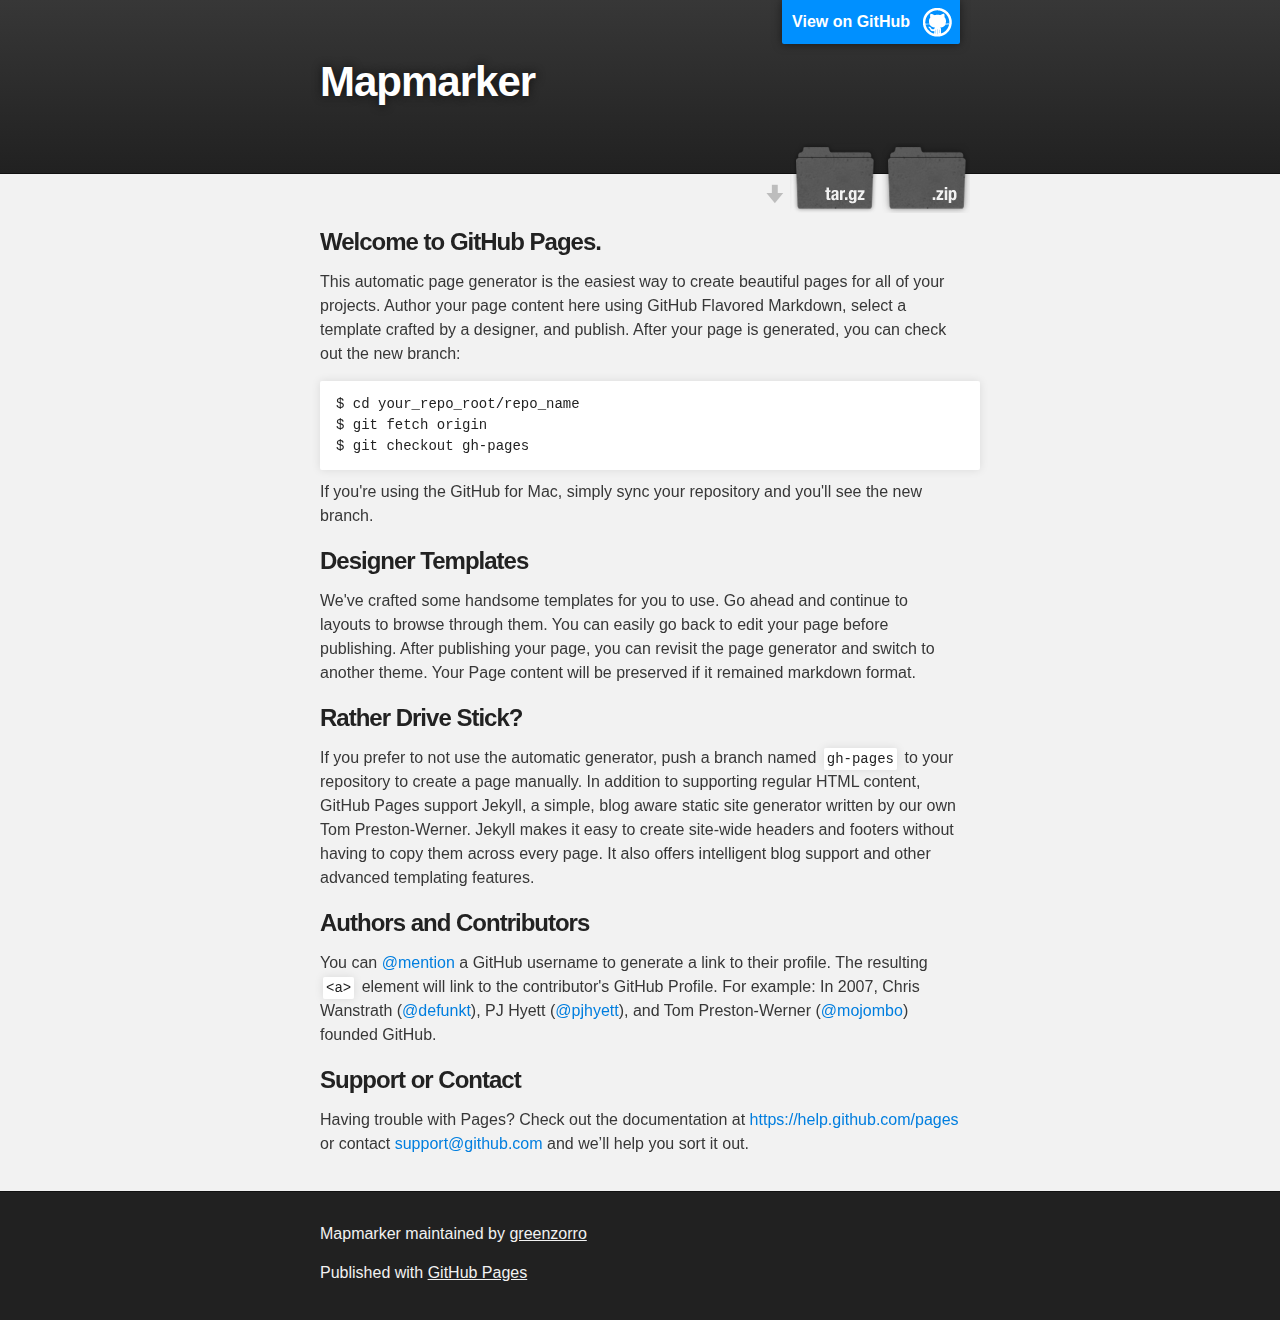
==== index.html @ 73bffee4 "Create gh-pages branch via GitHub" ====
<!DOCTYPE html>
<html>

  <head>
    <meta charset='utf-8'>
    <meta http-equiv="X-UA-Compatible" content="chrome=1">
    <meta name="description" content="Mapmarker : ">

    <link rel="stylesheet" type="text/css" media="screen" href="stylesheets/stylesheet.css">

    <title>Mapmarker</title>
  </head>

  <body>

    <!-- HEADER -->
    <div id="header_wrap" class="outer">
        <header class="inner">
          <a id="forkme_banner" href="https://github.com/greenzorro/mapMarker">View on GitHub</a>

          <h1 id="project_title">Mapmarker</h1>
          <h2 id="project_tagline"></h2>

            <section id="downloads">
              <a class="zip_download_link" href="https://github.com/greenzorro/mapMarker/zipball/master">Download this project as a .zip file</a>
              <a class="tar_download_link" href="https://github.com/greenzorro/mapMarker/tarball/master">Download this project as a tar.gz file</a>
            </section>
        </header>
    </div>

    <!-- MAIN CONTENT -->
    <div id="main_content_wrap" class="outer">
      <section id="main_content" class="inner">
        <h3>
<a id="welcome-to-github-pages" class="anchor" href="#welcome-to-github-pages" aria-hidden="true"><span class="octicon octicon-link"></span></a>Welcome to GitHub Pages.</h3>

<p>This automatic page generator is the easiest way to create beautiful pages for all of your projects. Author your page content here using GitHub Flavored Markdown, select a template crafted by a designer, and publish. After your page is generated, you can check out the new branch:</p>

<pre><code>$ cd your_repo_root/repo_name
$ git fetch origin
$ git checkout gh-pages
</code></pre>

<p>If you're using the GitHub for Mac, simply sync your repository and you'll see the new branch.</p>

<h3>
<a id="designer-templates" class="anchor" href="#designer-templates" aria-hidden="true"><span class="octicon octicon-link"></span></a>Designer Templates</h3>

<p>We've crafted some handsome templates for you to use. Go ahead and continue to layouts to browse through them. You can easily go back to edit your page before publishing. After publishing your page, you can revisit the page generator and switch to another theme. Your Page content will be preserved if it remained markdown format.</p>

<h3>
<a id="rather-drive-stick" class="anchor" href="#rather-drive-stick" aria-hidden="true"><span class="octicon octicon-link"></span></a>Rather Drive Stick?</h3>

<p>If you prefer to not use the automatic generator, push a branch named <code>gh-pages</code> to your repository to create a page manually. In addition to supporting regular HTML content, GitHub Pages support Jekyll, a simple, blog aware static site generator written by our own Tom Preston-Werner. Jekyll makes it easy to create site-wide headers and footers without having to copy them across every page. It also offers intelligent blog support and other advanced templating features.</p>

<h3>
<a id="authors-and-contributors" class="anchor" href="#authors-and-contributors" aria-hidden="true"><span class="octicon octicon-link"></span></a>Authors and Contributors</h3>

<p>You can <a href="https://github.com/blog/821" class="user-mention">@mention</a> a GitHub username to generate a link to their profile. The resulting <code>&lt;a&gt;</code> element will link to the contributor's GitHub Profile. For example: In 2007, Chris Wanstrath (<a href="https://github.com/defunkt" class="user-mention">@defunkt</a>), PJ Hyett (<a href="https://github.com/pjhyett" class="user-mention">@pjhyett</a>), and Tom Preston-Werner (<a href="https://github.com/mojombo" class="user-mention">@mojombo</a>) founded GitHub.</p>

<h3>
<a id="support-or-contact" class="anchor" href="#support-or-contact" aria-hidden="true"><span class="octicon octicon-link"></span></a>Support or Contact</h3>

<p>Having trouble with Pages? Check out the documentation at <a href="https://help.github.com/pages">https://help.github.com/pages</a> or contact <a href="mailto:support@github.com">support@github.com</a> and we’ll help you sort it out.</p>
      </section>
    </div>

    <!-- FOOTER  -->
    <div id="footer_wrap" class="outer">
      <footer class="inner">
        <p class="copyright">Mapmarker maintained by <a href="https://github.com/greenzorro">greenzorro</a></p>
        <p>Published with <a href="http://pages.github.com">GitHub Pages</a></p>
      </footer>
    </div>

    

  </body>
</html>
---- stylesheets/stylesheet.css ----
/*******************************************************************************
Slate Theme for GitHub Pages
by Jason Costello, @jsncostello
*******************************************************************************/

@import url(pygment_trac.css);

/*******************************************************************************
MeyerWeb Reset
*******************************************************************************/

html, body, div, span, applet, object, iframe,
h1, h2, h3, h4, h5, h6, p, blockquote, pre,
a, abbr, acronym, address, big, cite, code,
del, dfn, em, img, ins, kbd, q, s, samp,
small, strike, strong, sub, sup, tt, var,
b, u, i, center,
dl, dt, dd, ol, ul, li,
fieldset, form, label, legend,
table, caption, tbody, tfoot, thead, tr, th, td,
article, aside, canvas, details, embed,
figure, figcaption, footer, header, hgroup,
menu, nav, output, ruby, section, summary,
time, mark, audio, video {
  margin: 0;
  padding: 0;
  border: 0;
  font: inherit;
  vertical-align: baseline;
}

/* HTML5 display-role reset for older browsers */
article, aside, details, figcaption, figure,
footer, header, hgroup, menu, nav, section {
  display: block;
}

ol, ul {
  list-style: none;
}

table {
  border-collapse: collapse;
  border-spacing: 0;
}

/*******************************************************************************
Theme Styles
*******************************************************************************/

body {
  box-sizing: border-box;
  color:#373737;
  background: #212121;
  font-size: 16px;
  font-family: 'Myriad Pro', Calibri, Helvetica, Arial, sans-serif;
  line-height: 1.5;
  -webkit-font-smoothing: antialiased;
}

h1, h2, h3, h4, h5, h6 {
  margin: 10px 0;
  font-weight: 700;
  color:#222222;
  font-family: 'Lucida Grande', 'Calibri', Helvetica, Arial, sans-serif;
  letter-spacing: -1px;
}

h1 {
  font-size: 36px;
  font-weight: 700;
}

h2 {
  padding-bottom: 10px;
  font-size: 32px;
  background: url('../images/bg_hr.png') repeat-x bottom;
}

h3 {
  font-size: 24px;
}

h4 {
  font-size: 21px;
}

h5 {
  font-size: 18px;
}

h6 {
  font-size: 16px;
}

p {
  margin: 10px 0 15px 0;
}

footer p {
  color: #f2f2f2;
}

a {
  text-decoration: none;
  color: #007edf;
  text-shadow: none;

  transition: color 0.5s ease;
  transition: text-shadow 0.5s ease;
  -webkit-transition: color 0.5s ease;
  -webkit-transition: text-shadow 0.5s ease;
  -moz-transition: color 0.5s ease;
  -moz-transition: text-shadow 0.5s ease;
  -o-transition: color 0.5s ease;
  -o-transition: text-shadow 0.5s ease;
  -ms-transition: color 0.5s ease;
  -ms-transition: text-shadow 0.5s ease;
}

a:hover, a:focus {text-decoration: underline;}

footer a {
  color: #F2F2F2;
  text-decoration: underline;
}

em {
  font-style: italic;
}

strong {
  font-weight: bold;
}

img {
  position: relative;
  margin: 0 auto;
  max-width: 739px;
  padding: 5px;
  margin: 10px 0 10px 0;
  border: 1px solid #ebebeb;

  box-shadow: 0 0 5px #ebebeb;
  -webkit-box-shadow: 0 0 5px #ebebeb;
  -moz-box-shadow: 0 0 5px #ebebeb;
  -o-box-shadow: 0 0 5px #ebebeb;
  -ms-box-shadow: 0 0 5px #ebebeb;
}

p img {
  display: inline;
  margin: 0;
  padding: 0;
  vertical-align: middle;
  text-align: center;
  border: none;
}

pre, code {
  width: 100%;
  color: #222;
  background-color: #fff;

  font-family: Monaco, "Bitstream Vera Sans Mono", "Lucida Console", Terminal, monospace;
  font-size: 14px;

  border-radius: 2px;
  -moz-border-radius: 2px;
  -webkit-border-radius: 2px;
}

pre {
  width: 100%;
  padding: 10px;
  box-shadow: 0 0 10px rgba(0,0,0,.1);
  overflow: auto;
}

code {
  padding: 3px;
  margin: 0 3px;
  box-shadow: 0 0 10px rgba(0,0,0,.1);
}

pre code {
  display: block;
  box-shadow: none;
}

blockquote {
  color: #666;
  margin-bottom: 20px;
  padding: 0 0 0 20px;
  border-left: 3px solid #bbb;
}


ul, ol, dl {
  margin-bottom: 15px
}

ul {
  list-style-position: inside;
  list-style: disc;
  padding-left: 20px;
}

ol {
  list-style-position: inside;
  list-style: decimal;
  padding-left: 20px;
}

dl dt {
  font-weight: bold;
}

dl dd {
  padding-left: 20px;
  font-style: italic;
}

dl p {
  padding-left: 20px;
  font-style: italic;
}

hr {
  height: 1px;
  margin-bottom: 5px;
  border: none;
  background: url('../images/bg_hr.png') repeat-x center;
}

table {
  border: 1px solid #373737;
  margin-bottom: 20px;
  text-align: left;
 }

th {
  font-family: 'Lucida Grande', 'Helvetica Neue', Helvetica, Arial, sans-serif;
  padding: 10px;
  background: #373737;
  color: #fff;
 }

td {
  padding: 10px;
  border: 1px solid #373737;
 }

form {
  background: #f2f2f2;
  padding: 20px;
}

/*******************************************************************************
Full-Width Styles
*******************************************************************************/

.outer {
  width: 100%;
}

.inner {
  position: relative;
  max-width: 640px;
  padding: 20px 10px;
  margin: 0 auto;
}

#forkme_banner {
  display: block;
  position: absolute;
  top:0;
  right: 10px;
  z-index: 10;
  padding: 10px 50px 10px 10px;
  color: #fff;
  background: url('../images/blacktocat.png') #0090ff no-repeat 95% 50%;
  font-weight: 700;
  box-shadow: 0 0 10px rgba(0,0,0,.5);
  border-bottom-left-radius: 2px;
  border-bottom-right-radius: 2px;
}

#header_wrap {
  background: #212121;
  background: -moz-linear-gradient(top, #373737, #212121);
  background: -webkit-linear-gradient(top, #373737, #212121);
  background: -ms-linear-gradient(top, #373737, #212121);
  background: -o-linear-gradient(top, #373737, #212121);
  background: linear-gradient(top, #373737, #212121);
}

#header_wrap .inner {
  padding: 50px 10px 30px 10px;
}

#project_title {
  margin: 0;
  color: #fff;
  font-size: 42px;
  font-weight: 700;
  text-shadow: #111 0px 0px 10px;
}

#project_tagline {
  color: #fff;
  font-size: 24px;
  font-weight: 300;
  background: none;
  text-shadow: #111 0px 0px 10px;
}

#downloads {
  position: absolute;
  width: 210px;
  z-index: 10;
  bottom: -40px;
  right: 0;
  height: 70px;
  background: url('../images/icon_download.png') no-repeat 0% 90%;
}

.zip_download_link {
  display: block;
  float: right;
  width: 90px;
  height:70px;
  text-indent: -5000px;
  overflow: hidden;
  background: url(../images/sprite_download.png) no-repeat bottom left;
}

.tar_download_link {
  display: block;
  float: right;
  width: 90px;
  height:70px;
  text-indent: -5000px;
  overflow: hidden;
  background: url(../images/sprite_download.png) no-repeat bottom right;
  margin-left: 10px;
}

.zip_download_link:hover {
  background: url(../images/sprite_download.png) no-repeat top left;
}

.tar_download_link:hover {
  background: url(../images/sprite_download.png) no-repeat top right;
}

#main_content_wrap {
  background: #f2f2f2;
  border-top: 1px solid #111;
  border-bottom: 1px solid #111;
}

#main_content {
  padding-top: 40px;
}

#footer_wrap {
  background: #212121;
}



/*******************************************************************************
Small Device Styles
*******************************************************************************/

@media screen and (max-width: 480px) {
  body {
    font-size:14px;
  }

  #downloads {
    display: none;
  }

  .inner {
    min-width: 320px;
    max-width: 480px;
  }

  #project_title {
  font-size: 32px;
  }

  h1 {
    font-size: 28px;
  }

  h2 {
    font-size: 24px;
  }

  h3 {
    font-size: 21px;
  }

  h4 {
    font-size: 18px;
  }

  h5 {
    font-size: 14px;
  }

  h6 {
    font-size: 12px;
  }

  code, pre {
    min-width: 320px;
    max-width: 480px;
    font-size: 11px;
  }

}
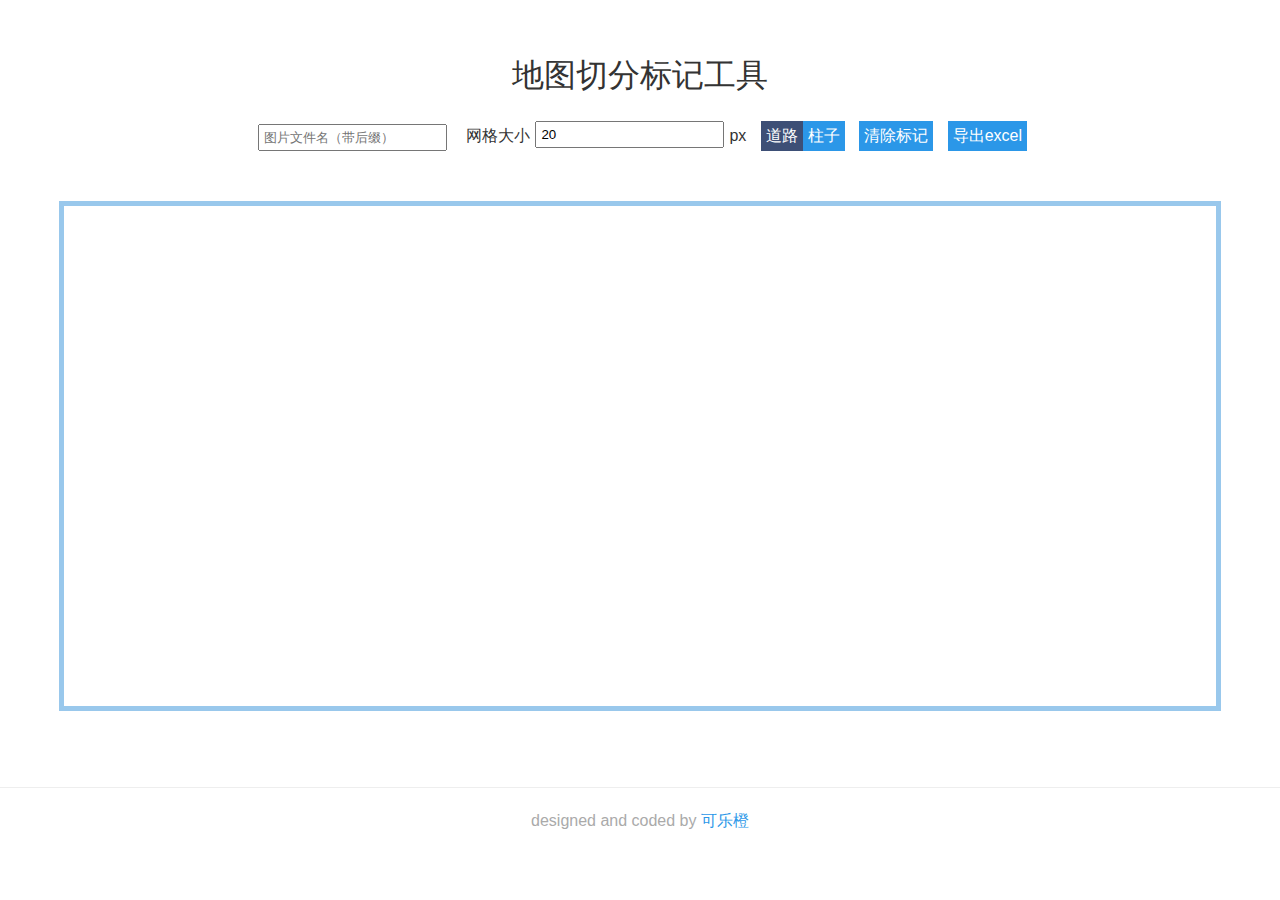
==== commit 601934d3: "creat" ====
--- a/index.html
+++ b/index.html
@@ -1,79 +1,52 @@
 <!DOCTYPE html>
 <html>
+<head>
+<meta charset="utf-8" />
+<title>地图切分标记</title>
+<link href="assets/global.css" rel="stylesheet" type="text/css" />
+<link href="assets/style.css" rel="stylesheet" type="text/css" />
+</head>
 
-  <head>
-    <meta charset='utf-8'>
-    <meta http-equiv="X-UA-Compatible" content="chrome=1">
-    <meta name="description" content="Mapmarker : ">
+<body>
 
-    <link rel="stylesheet" type="text/css" media="screen" href="stylesheets/stylesheet.css">
+<div class="header">
+    <h1 class="title">地图切分标记工具</h1>
+</div>
 
-    <title>Mapmarker</title>
-  </head>
+<div class="container">
+    <div class="settings">
+        <div class="group clearfix">
+            <input id="file" type="text" placeholder="图片文件名（带后缀）" />
+        </div>
+        <div class="group clearfix">
+            <label>网格大小</label>
+            <input id="grid_size" type="number" value="20" />
+            <span>px</span>
+        </div>
+        <div class="marker_select group clearfix">
+            <a id="mark_road" class="current" href="javascript:;">道路</a>
+            <a id="mark_pillar" href="javascript:;">柱子</a>
+        </div>
+        <div class="group clearfix">
+            <a id="clear_grid" href="javascript:;">清除标记</a>
+        </div>
+        <div class="group clearfix">
+            <a id="export_matrix" href="javascript:;">导出excel</a>
+        </div>
+    </div>
+    <div class="workspace">
+        <div id="map_wrap"></div>
+        <div id="grid" class="clearfix"></div>
+    </div>
+    <img class="hidden_img" src="" />
+    <table id="output" class="output"><tbody></tbody></table>
+</div>
 
-  <body>
+<div class="footer">
+    <p class="copyright">designed and coded by <a href="http://colachan.com/" target="blank">可乐橙</a></p>
+</div>
 
-    <!-- HEADER -->
-    <div id="header_wrap" class="outer">
-        <header class="inner">
-          <a id="forkme_banner" href="https://github.com/greenzorro/mapMarker">View on GitHub</a>
-
-          <h1 id="project_title">Mapmarker</h1>
-          <h2 id="project_tagline"></h2>
-
-            <section id="downloads">
-              <a class="zip_download_link" href="https://github.com/greenzorro/mapMarker/zipball/master">Download this project as a .zip file</a>
-              <a class="tar_download_link" href="https://github.com/greenzorro/mapMarker/tarball/master">Download this project as a tar.gz file</a>
-            </section>
-        </header>
-    </div>
-
-    <!-- MAIN CONTENT -->
-    <div id="main_content_wrap" class="outer">
-      <section id="main_content" class="inner">
-        <h3>
-<a id="welcome-to-github-pages" class="anchor" href="#welcome-to-github-pages" aria-hidden="true"><span class="octicon octicon-link"></span></a>Welcome to GitHub Pages.</h3>
-
-<p>This automatic page generator is the easiest way to create beautiful pages for all of your projects. Author your page content here using GitHub Flavored Markdown, select a template crafted by a designer, and publish. After your page is generated, you can check out the new branch:</p>
-
-<pre><code>$ cd your_repo_root/repo_name
-$ git fetch origin
-$ git checkout gh-pages
-</code></pre>
-
-<p>If you're using the GitHub for Mac, simply sync your repository and you'll see the new branch.</p>
-
-<h3>
-<a id="designer-templates" class="anchor" href="#designer-templates" aria-hidden="true"><span class="octicon octicon-link"></span></a>Designer Templates</h3>
-
-<p>We've crafted some handsome templates for you to use. Go ahead and continue to layouts to browse through them. You can easily go back to edit your page before publishing. After publishing your page, you can revisit the page generator and switch to another theme. Your Page content will be preserved if it remained markdown format.</p>
-
-<h3>
-<a id="rather-drive-stick" class="anchor" href="#rather-drive-stick" aria-hidden="true"><span class="octicon octicon-link"></span></a>Rather Drive Stick?</h3>
-
-<p>If you prefer to not use the automatic generator, push a branch named <code>gh-pages</code> to your repository to create a page manually. In addition to supporting regular HTML content, GitHub Pages support Jekyll, a simple, blog aware static site generator written by our own Tom Preston-Werner. Jekyll makes it easy to create site-wide headers and footers without having to copy them across every page. It also offers intelligent blog support and other advanced templating features.</p>
-
-<h3>
-<a id="authors-and-contributors" class="anchor" href="#authors-and-contributors" aria-hidden="true"><span class="octicon octicon-link"></span></a>Authors and Contributors</h3>
-
-<p>You can <a href="https://github.com/blog/821" class="user-mention">@mention</a> a GitHub username to generate a link to their profile. The resulting <code>&lt;a&gt;</code> element will link to the contributor's GitHub Profile. For example: In 2007, Chris Wanstrath (<a href="https://github.com/defunkt" class="user-mention">@defunkt</a>), PJ Hyett (<a href="https://github.com/pjhyett" class="user-mention">@pjhyett</a>), and Tom Preston-Werner (<a href="https://github.com/mojombo" class="user-mention">@mojombo</a>) founded GitHub.</p>
-
-<h3>
-<a id="support-or-contact" class="anchor" href="#support-or-contact" aria-hidden="true"><span class="octicon octicon-link"></span></a>Support or Contact</h3>
-
-<p>Having trouble with Pages? Check out the documentation at <a href="https://help.github.com/pages">https://help.github.com/pages</a> or contact <a href="mailto:support@github.com">support@github.com</a> and we’ll help you sort it out.</p>
-      </section>
-    </div>
-
-    <!-- FOOTER  -->
-    <div id="footer_wrap" class="outer">
-      <footer class="inner">
-        <p class="copyright">Mapmarker maintained by <a href="https://github.com/greenzorro">greenzorro</a></p>
-        <p>Published with <a href="http://pages.github.com">GitHub Pages</a></p>
-      </footer>
-    </div>
-
-    
-
-  </body>
-</html>
+</body>
+<script src="assets/jquery-latest.js"></script>
+<script src="assets/functions.js"></script>
+</html>--- a/assets/global.css
+++ b/assets/global.css
@@ -0,0 +1,26 @@
+﻿/*reset*/
+* { margin:0; padding:0; }
+*:focus { outline: none; }
+a img { border:none; }
+ol, ul { list-style:none; }
+button, input[type="submit"], input[type="button"], input[type="reset"] { cursor:pointer; }
+input[type=button], input[type=submit]{ -webkit-appearance:none; outline:none; }
+article,aside,dialog,footer,header,section,footer,nav,figure,menu { display:block; }
+table { width:100%; border-collapse:collapse; border-spacing:0; }
+a { text-decoration:none; outline:none; }
+body { line-height:1.6; }
+.clear { clear:both; display:block; height:0px; overflow:hidden; }
+.clearfix { zoom:1; }
+.clearfix:after { clear:both; display:block; height:0; content:"."; visibility:hidden; }
+
+/*layout*/
+body { font-family:'microsoft yahei','stheiti',sans-serif; font-size:1em; color:#333;
+    animation: movein_left .3s ease-in;
+    -webkit-animation: movein_left .3s ease-in;
+    -moz-animation: movein_left .3s ease-in;
+}
+input, textarea { font-family:'microsoft yahei','stheiti',sans-serif; }
+a { color: #2b97e8; }
+a:hover { color: #1a80cc; }
+::selection { background:#2b97e8; color:#fff; }
+::-moz-selection { background:#2b97e8; color:#fff; } 
--- a/assets/style.css
+++ b/assets/style.css
@@ -0,0 +1,46 @@
+/*layout*/
+.header .title { margin: 50px 0 0; font-size: 2em; font-weight: normal; text-align: center; }
+.footer .copyright { margin: 50px 0 50px; padding: 20px 0 0; border-top: 1px solid #eee; text-align: center; color: #aaa; }
+.output { display: none; }
+
+/*settings*/
+.settings { line-height: 30px; padding: 20px 0; text-align: center; }
+.settings .group { display: inline-block; padding: 0 5px; }
+.settings .group label,
+.settings .group input,
+.settings .group a,
+.settings .group span { float: left; display: inline-block; }
+.settings .group input { padding: 4px; margin: 0 5px; }
+.settings .group a { padding: 0 5px; background: #2b97e8; color: #fff; }
+.settings .group a.current { background-color: #3d4f76; }
+
+/*workspace*/
+.workspace { width: 90%; height: 500px; overflow: scroll; margin: auto; border: 5px solid #99c8ec; position: relative; }
+/*.hidden_img { display: none; }*/
+#grid { position: absolute; left: 0; top: 0; }
+#grid a { float: left; display: block; border: 1px solid rgba(120,119,95,0.3); }
+#grid a.left { border-left-color: rgba(253,24,0,0.3); }
+#grid a.right { border-right-color: rgba(253,24,0,0.3); }
+#grid a.top { border-top-color: rgba(253,24,0,0.3); }
+#grid a.bottom { border-bottom-color: rgba(253,24,0,0.3); }
+#grid a.flag_1 { background-color: rgba(32,147,206,0.7); }
+#grid a.flag_2 { background-color: rgba(201,28,102,0.7); }
+
+/*animations*/
+a {
+    transition:all .7s;
+    -moz-transition:all .7s;
+    -webkit-transition:all .7s;
+}
+@keyframes fadein {
+    0% { opacity: 0.35; }
+    100% { opacity: 1; }
+}
+@-webkit-keyframes fadein {
+    0% { opacity: 0.35; }
+    100% { opacity: 1; }
+}
+@-moz-keyframes fadein {
+    0% { opacity: 0.35; }
+    100% { opacity: 1; }
+}
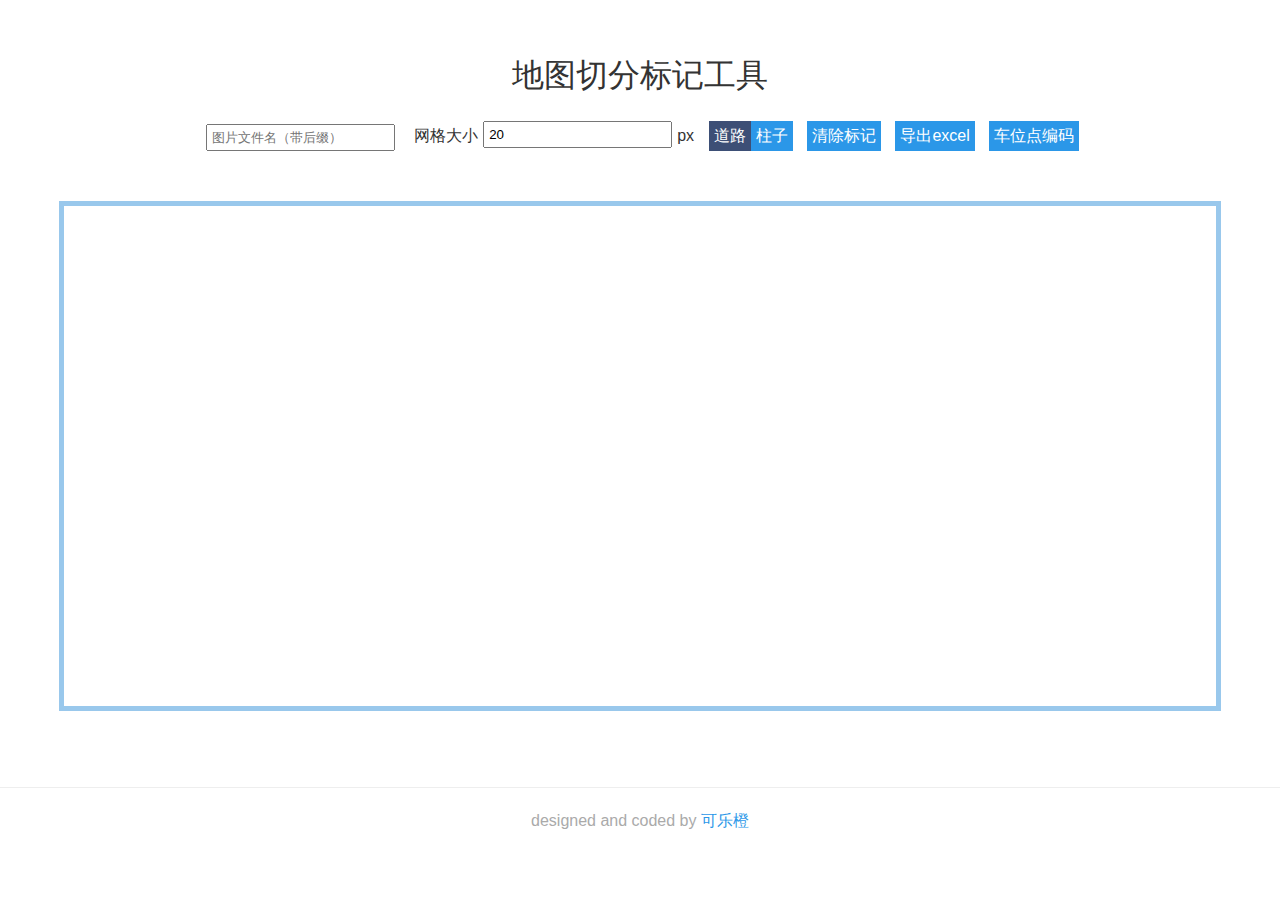
==== commit 41434fcb: "test" ====
--- a/index.html
+++ b/index.html
@@ -33,6 +33,9 @@
         <div class="group clearfix">
             <a id="export_matrix" href="javascript:;">导出excel</a>
         </div>
+        <div class="group clearfix">
+            <a href="counter.html" target="_blank">车位点编码</a>
+        </div>
     </div>
     <div class="workspace">
         <div id="map_wrap"></div>
--- a/assets/global.css
+++ b/assets/global.css
@@ -14,11 +14,7 @@
 .clearfix:after { clear:both; display:block; height:0; content:"."; visibility:hidden; }
 
 /*layout*/
-body { font-family:'microsoft yahei','stheiti',sans-serif; font-size:1em; color:#333;
-    animation: movein_left .3s ease-in;
-    -webkit-animation: movein_left .3s ease-in;
-    -moz-animation: movein_left .3s ease-in;
-}
+body { font-family:'microsoft yahei','stheiti',sans-serif; font-size:1em; color:#333; }
 input, textarea { font-family:'microsoft yahei','stheiti',sans-serif; }
 a { color: #2b97e8; }
 a:hover { color: #1a80cc; }
